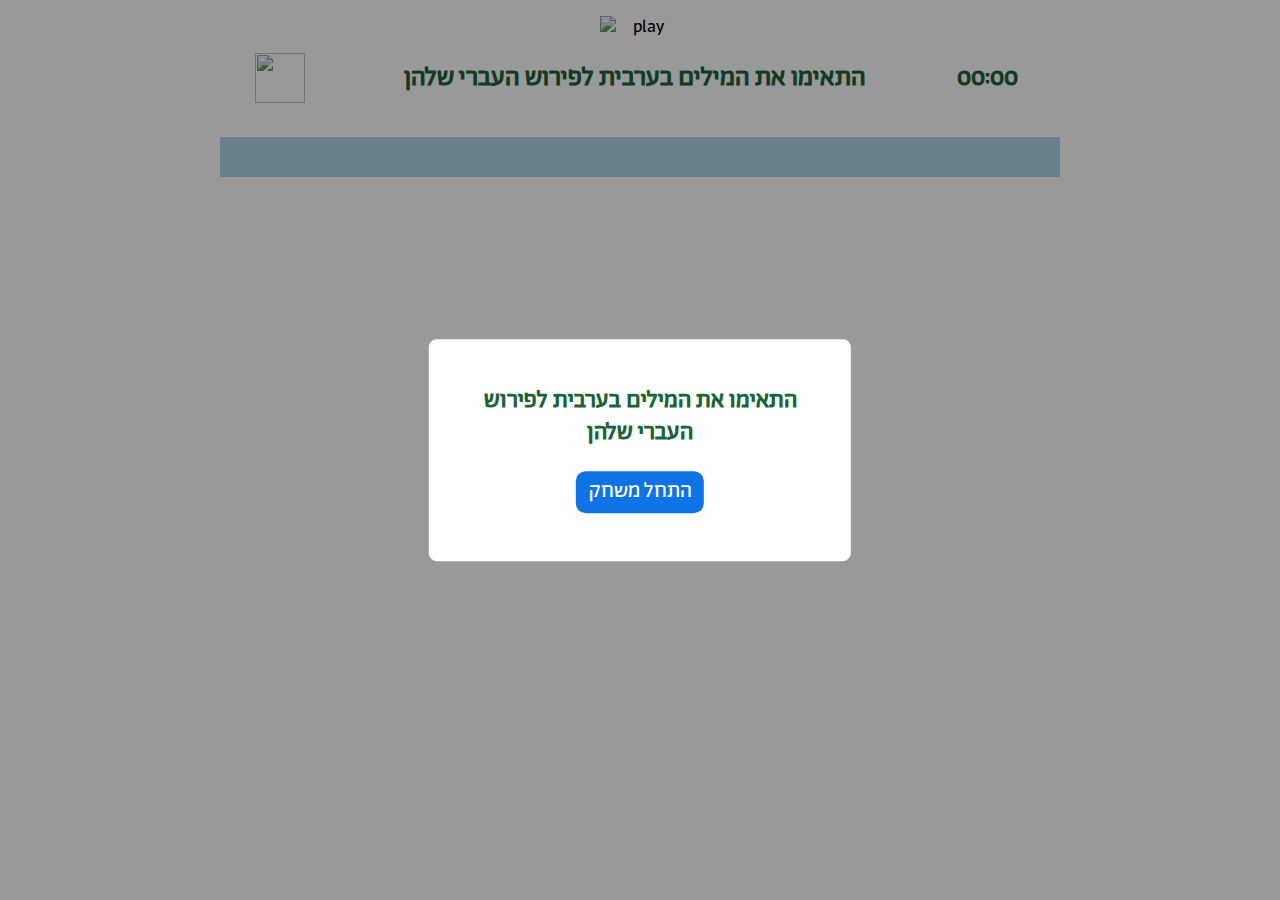
==== index.html @ 2a15606a "started to add option of matching audio to hebrew words" ====
<!DOCTYPE html>
<html lang="en">

<head>
  <meta charset="UTF-8" />
  <meta name="viewport" content="width=device-width, initial-scale=1.0" />
  <title>Madrasa Matching Game</title>
  <meta property="og:title" content="Madrasa Matching Game" />
  <meta property="og:image" content="https://madrasa-site-images.s3.eu-west-3.amazonaws.com/images/logo.png" />
  <link rel="stylesheet" href="style.css" />
  <script src="https://cdnjs.cloudflare.com/ajax/libs/jquery/3.6.0/jquery.min.js">
  </script>
</head>

<style>
  li {
    font-size: 28px;
  }
</style>

<body>
  <ul class="words_list"></ul>

  <!-- <div class="madrasa-course-content">
      <div class="image-container">
        <img
          src="https://madrasa-images.s3.eu-west-2.amazonaws.com/new-designs/play.png"
          width="120"
          alt="play"
        />
      </div>
    </div> -->
  <div class="game">
  </div>
  </div>

  <div class="above_board">
    
    <span  class="image-container">
        <!-- <div class="image-container"> -->
          <img src="https://madrasa-images.s3.eu-west-2.amazonaws.com/new-designs/play.png" width="120" alt="play" />
        <!-- </div> -->
    </span>

    <span  class="restart-btn-container">
      <img class="restart-btn" src="images/images.png" width="50" height="50" />
    </span>
    <span class="explanation-container">
      <h2 class="instructions">
        התאימו את המילים בערבית לפירוש העברי שלהן
      </h2>
    </span>

    <span class="timer-container">
      <h2>
        <label id="timer">00</label>:<label id="seconds">00</label>
      </h2>
    </span>
  </div>

  <div class="board">

    <div class="madrasa-course-content end">
      <div id="end_prints">
        <h3>
          כֻּל אִלְאִחְתִרַאם! כל הכבוד! הצלחתם להתאים את כל המילים. המשיכו כך!
        </h3>
        <div> הזמן שלך:
          <label id="finish_timer">00</label>:<label id="finish_seconds">00</label>
        </div>
        <div>
          <button class="another_game-btn">עוד משחק?</button>
        </div>
        <div id="words_display">
          <button id="words_display-btn">הצג מילים</button>
          <div id="words_learned"></div>
        </div>
        <div id="words_hide"></div>
        <button id="words_hide-btn">הסתר מילים</button>
      </div>
    </div>
  </div>







  <div id="popup_container">
    <div class="popup">
      <h2 class="instructions">התאימו את המילים בערבית לפירוש העברי שלהן </h2>
      <button id="start_game-btn">התחל משחק</button>
    </div>
  </div>





  <div id="cards-container">

  </div>
  </div>
  <script src="https://code.jquery.com/jquery-3.6.0.min.js"></script>
  <script src="app.js"></script>
</body>

</html>
---- style.css ----
@font-face {
    font-family: "Abraham";
    src: url("font/AbrahamTRIAL-Regular.otf");
}


.well-done h3 {
    font-family: "Abraham";
}

.madrasa-course-content {
    direction: rtl;
    margin: auto;
    font-size: 20px;
    width: 100%;
    justify-content: space-around;

}

.madrasa-course-content h3 {
    font-size: 28px;
    color: #244080;
    margin: 0;
}


.image-container img {
    width: 13%;
    min-width: 80px;
}

body {
    font-family: "Abraham";
    
}


#cards-container {
    display: flex;
    flex-wrap: wrap;
    background: lightblue;
    width: 97%;
    max-width: 800px;
    margin: 0 auto;
    justify-content: space-around;
    padding: 20px;

}

.board {
    background: lightblue;
    width: 100%;
    max-width: 800px;
    margin: auto;
}

/* TODO - fix cards size */
.card {
    width: 21%;
    background: white;
    min-height: 70px;
    margin: 10px 0;
    text-align: center;
    cursor: pointer;
    direction: rtl;
    border-radius: 4px;
}

h2,
h3,
p,
label {
    text-align: center;
}

#end_prints {
    text-align: center;
    width: 100%;
    min-height: 100%;
    padding: 8px;
}

.end {
    display: none;
}



.above_board {
    display: flex;
    justify-content: space-around;
    flex-wrap: wrap;
    flex-direction: row;
    /* justify-content: space-between; */
    width: 100%;
    margin: 0 auto;
    max-width: 840px;
    padding-bottom: 1.5%;
    font-size: 110%;

}

.image-container {
    width:100%;
    text-align: center;
    order: 0;
}

.restart-btn-container{
    order: 1;
}
.restart-btn {
    border: none;
    color: white;
    background-color: white;
    cursor: pointer;
    padding-right: 1em;
    margin: 20% 2%
}

.explanation-container {
    text-align: center;
    color: rgb(27, 100, 55);
    padding: 0% 2%;
    order: 2;
}

.timer-container {
    color: rgb(27, 100, 55);
    padding: 0% 1%;
    order: 3;
}
































.another_game-btn {
    /* width: 8em; */
    background: rgb(27, 100, 55);
    border: none;
    color: white;
    padding: 15px 32px;
    text-align: center;
    text-decoration: none;
    display: inline-block;
    font-size: 20px;
    margin: 4px 2px;
    cursor: pointer;
}

#words_display-btn {
    width: 8em;
    background: rgb(27, 100, 55);
    border: none;
    color: white;
    padding: 15px 32px;
    text-align: center;
    text-decoration: none;
    display: inline-block;
    font-size: 20px;
    margin: 4px 2px;
    cursor: pointer;
}

#words_hide-btn {
    width: 8em;
    background: rgb(27, 100, 55);
    border: none;
    color: white;
    padding: 15px 32px;
    text-align: center;
    text-decoration: none;
    display: inline-block;
    font-size: 20px;
    cursor: pointer;
    margin-left: auto;
    margin-right: auto;
    display: none;
}


.words_list {
    color: rgb(155, 38, 126);
    text-align: center;
    text-emphasis-color: rgb(155, 38, 126);
}


@keyframes shake {
    0% {
        transform: translate(1px, 1px) rotate(0deg);
    }

    10% {
        transform: translate(-1px, -2px) rotate(-1deg);
    }

    20% {
        transform: translate(-3px, 0px) rotate(1deg);
    }

    30% {
        transform: translate(3px, 2px) rotate(0deg);
    }

    40% {
        transform: translate(1px, -1px) rotate(1deg);
    }

    50% {
        transform: translate(-1px, 2px) rotate(-1deg);
    }

    60% {
        transform: translate(-3px, 1px) rotate(0deg);
    }

    70% {
        transform: translate(3px, 1px) rotate(-1deg);
    }

    80% {
        transform: translate(-1px, -1px) rotate(1deg);
    }

    90% {
        transform: translate(1px, 2px) rotate(0deg);
    }

    100% {
        transform: translate(1px, -2px) rotate(-1deg);
    }
}






/* ---------------------------------------------------------- */

#popup_container {

    display: block;
    position: fixed;
    z-index: 1;
    left: 0;
    top: 0;
    width: 100%;
    height: 100%;
    overflow: auto;
    background-color: rgba(0, 0, 0, 0.4);
    /* Black w/ opacity */
}

.popup {
    background-color: #ffffff;
    width: 25%;
    height: auto;
    padding: 2% 4%;
    position: absolute;
    left: 50%;
    top: 50%;
    transform: translate(-50%, -50%);
    border-radius: 8\px;
    display: block;
    text-align: center;
}

.popup button {
    font-family: "Abraham";
    display: block;
    width: 40%;
    min-width: 35px;
    position: relative;
    margin: 7% auto;
    text-align: center;
    background-color: #0f72e5;
    border-radius: 10px;
    color: #ffffff;
    text-decoration: none;
    padding: 2% 1.5%;
    font-size: 135%;
    border: none;
    cursor: pointer;
}

.popup h2 {
    font-family: "Abraham";
    color: rgb(27, 100, 55);
}



/* ------------------------------------------------------------- */


@media screen and (max-width:600px) {

    .popup {
        display: flex;
        flex-direction: column;
        width: 60%;
        height: auto;
        padding: 2% 4%;

    }

    .popup h2 {
        font-family: "Abraham";
        font-size: 140%;
        color: rgb(27, 100, 55);
    }

    .popup button {
        width: 50%;
        max-width: 150px;
        min-width: 60px;
        position: relative;
        margin: 7% auto;
        padding: 3% 1%;
        font-size: 125%;

    }


    /* above board */

    .above_board {
        width: 90%;
        padding-bottom: 1%;
        font-size: 100%;
        flex-wrap: wrap;
        flex-direction: row;
        justify-content:space-between;
        margin:0 auto;
        margin-bottom: 1%;

    }

    .restart-btn {
        border: none;
        color: white;
        background-color: white;
        cursor: pointer;
      
    }

    .restart-btn-container{
         order: 2;
    }

    .explanation-container {
        width: 100%;
        margin-bottom: 3%;
        order: -1;
    }
    .explanation-container h2 {
        margin:1px;
    }

    .timer-container {
        order: 4;
    }
    .image-container {
        width:30%;
        order: 3;
    }
    .image-container img {
        width: 7.5%;
        min-width: 75px;
    }





    /* cards */

    .card {
        width: 30%;
        margin: 8px 0;
        border-radius: 3px;
        
    }


    #cards-container {
    
        width: 95%;
        max-width: 800px;
        margin: 0 auto;
        /* justify-content: space-around; */
        padding: 5px;
    
    }

    .madrasa-course-content h3 {
        text-align: center;
    }

}


@media screen and  (min-width:601px) and (max-width:640px) {
    .above_board {

        font-size:100%;
    }

}
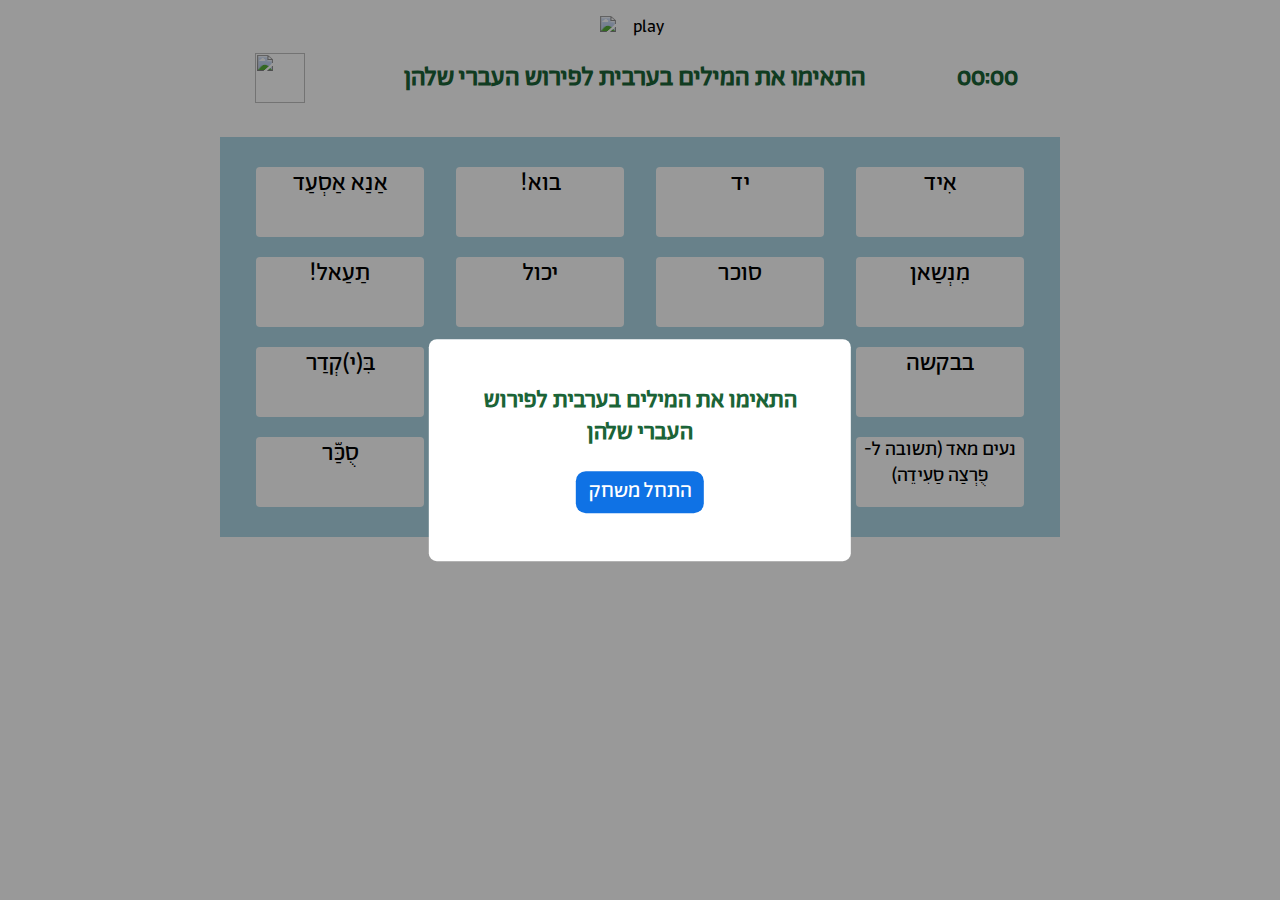
==== commit ad350d5b: "update instructor page" ====
--- a/index.html
+++ b/index.html
@@ -31,8 +31,7 @@
       </div>
     </div> -->
   <div class="game">
-  </div>
-  </div>
+
 
   <div class="above_board">
     
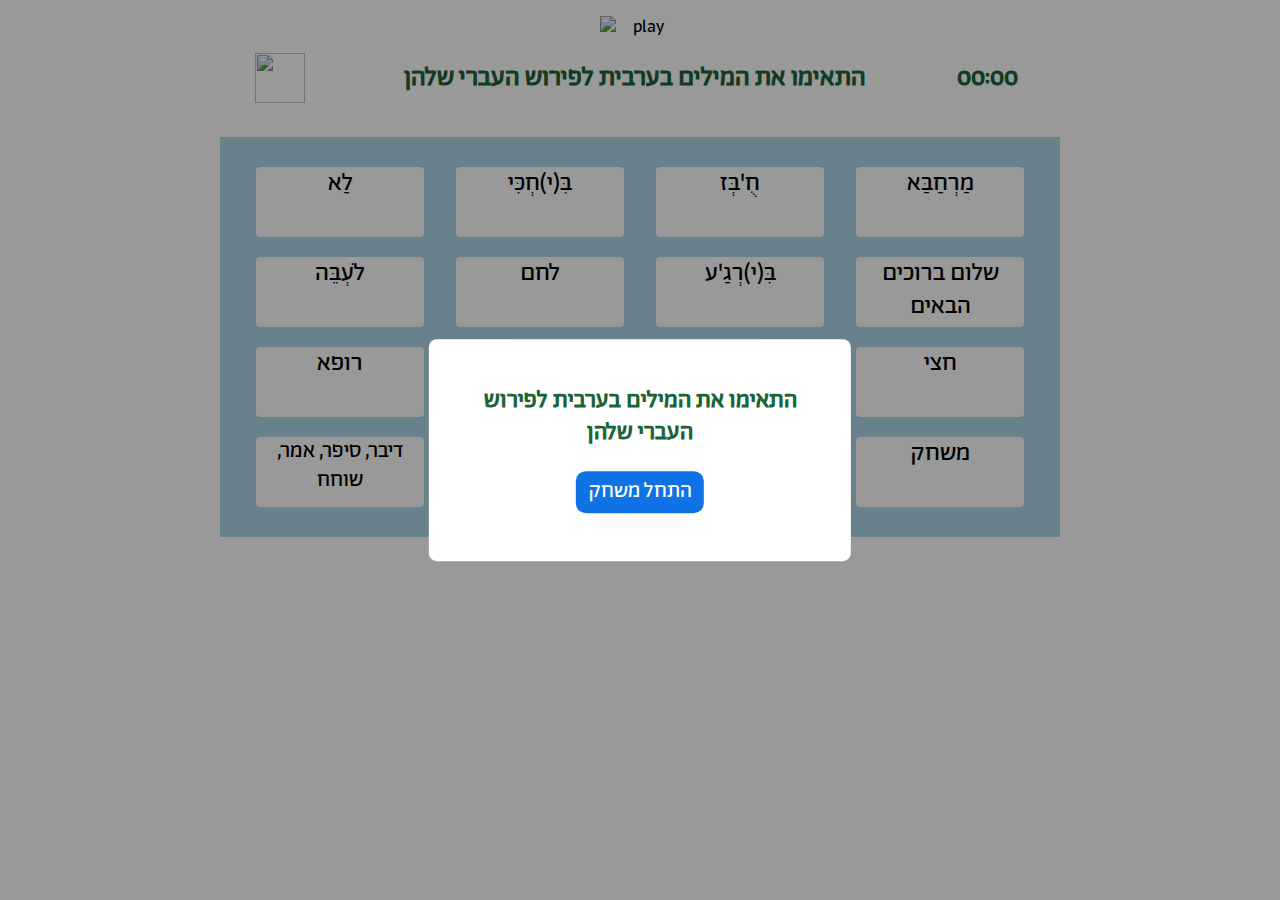
==== commit bbfb0ff0: "add meta tags" ====
--- a/index.html
+++ b/index.html
@@ -1,13 +1,17 @@
 <!DOCTYPE html>
-<html lang="en">
+<html lang="he">
 
 <head>
   <meta charset="UTF-8" />
   <meta name="viewport" content="width=device-width, initial-scale=1.0" />
-  <title>Madrasa Matching Game</title>
-  <meta property="og:title" content="Madrasa Matching Game" />
-  <meta property="og:image" content="https://madrasa-site-images.s3.eu-west-3.amazonaws.com/images/logo.png" />
+  <title>מדרסה - משחק התאמת עמודות</title>
+  <meta property="og:title" content="מדרסה - משחק התאמת עמודות" />
+  <meta property="og:image" content="https://madrasa-images.s3.eu-west-2.amazonaws.com/new-designs/play.png" />
+  <meta name="keywords" content="ערבית מדוברת, משחק, מדרסה"/>
+  <meta property="og:locale" content="he_IL">
+  <meta name="description" content="משחק התאמת עמודות לפי אוצר המילים בקורסים המקוונים של מדרסה">
   <link rel="stylesheet" href="style.css" />
+  <link rel="icon" type="image/x-icon" href="https://madrasa-site-images.s3.eu-west-3.amazonaws.com/images/logo.png">
   <script src="https://cdnjs.cloudflare.com/ajax/libs/jquery/3.6.0/jquery.min.js">
   </script>
 </head>
@@ -62,8 +66,12 @@
     <div class="madrasa-course-content end">
       <div id="end_prints">
         <h3>
-          כֻּל אִלְאִחְתִרַאם! כל הכבוד! הצלחתם להתאים את כל המילים. המשיכו כך!
+          כֻּל אִלְאִחְתִרַאם 
+          <span class="username"></span> <br>
+          הצלחת להתאים את כל המילים!
         </h3>
+        <div><img src="images/trophy.png" width=
+          "120"></div>
         <div> הזמן שלך:
           <label id="finish_timer">00</label>:<label id="finish_seconds">00</label>
         </div>
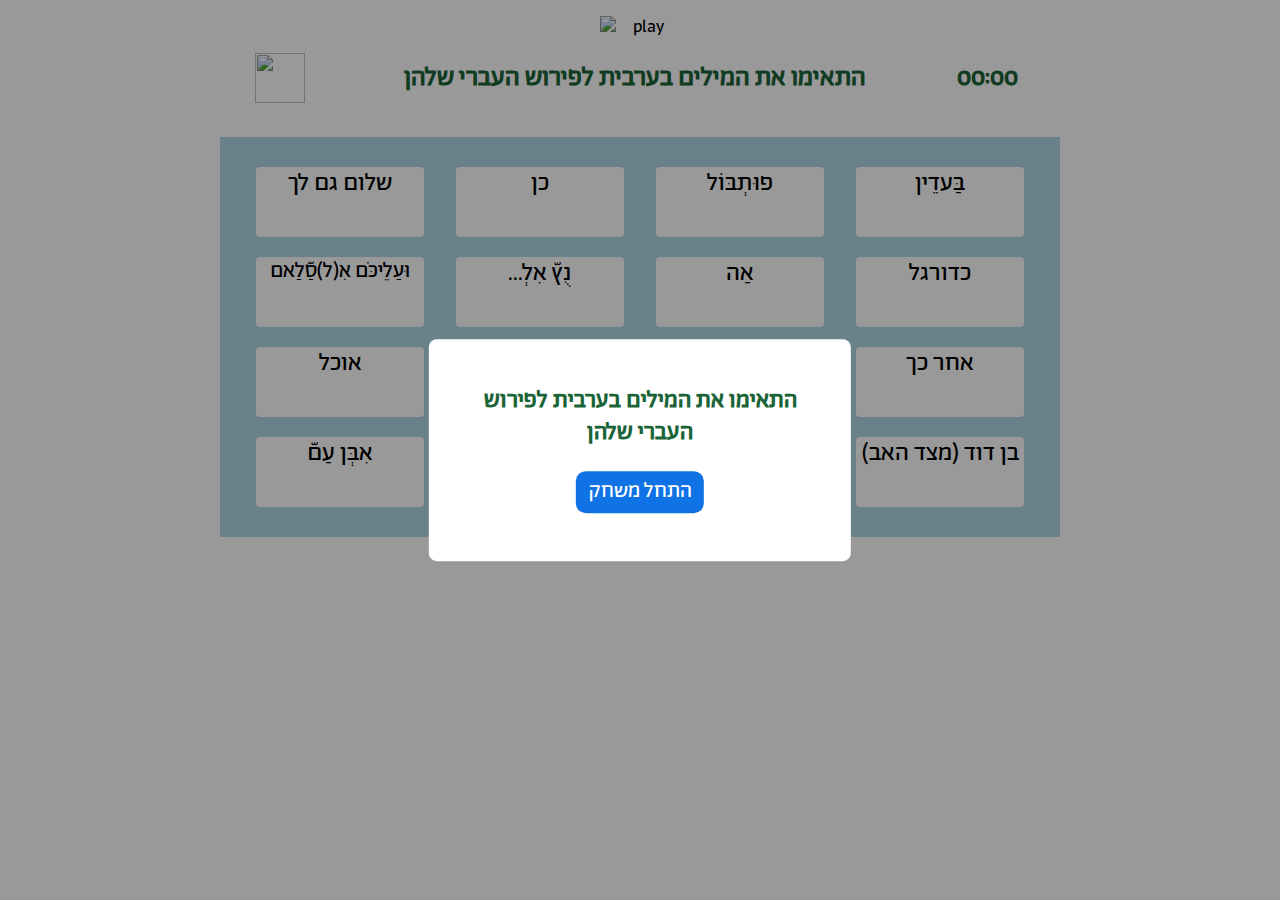
==== commit 3d07279f: "change images and meta text" ====
--- a/index.html
+++ b/index.html
@@ -5,11 +5,11 @@
   <meta charset="UTF-8" />
   <meta name="viewport" content="width=device-width, initial-scale=1.0" />
   <title>מדרסה - משחק התאמת עמודות</title>
-  <meta property="og:title" content="מדרסה - משחק התאמת עמודות" />
-  <meta property="og:image" content="https://madrasa-images.s3.eu-west-2.amazonaws.com/new-designs/play.png" />
+  <meta property="og:title" content="מדרסה - משחק התאמת כרטיסיות" />
+  <meta property="og:image" content="/images/main_image.png" />
   <meta name="keywords" content="ערבית מדוברת, משחק, מדרסה"/>
   <meta property="og:locale" content="he_IL">
-  <meta name="description" content="משחק התאמת עמודות לפי אוצר המילים בקורסים המקוונים של מדרסה">
+  <meta name="description" content="משחק התאמת כרטיסיות לפי אוצר המילים בקורסים המקוונים של מדרסה">
   <link rel="stylesheet" href="style.css" />
   <link rel="icon" type="image/x-icon" href="https://madrasa-site-images.s3.eu-west-3.amazonaws.com/images/logo.png">
   <script src="https://cdnjs.cloudflare.com/ajax/libs/jquery/3.6.0/jquery.min.js">
@@ -70,7 +70,7 @@
           <span class="username"></span> <br>
           הצלחת להתאים את כל המילים!
         </h3>
-        <div><img src="images/trophy.png" width=
+        <div><img src="images/trophy.svg" width=
           "120"></div>
         <div> הזמן שלך:
           <label id="finish_timer">00</label>:<label id="finish_seconds">00</label>
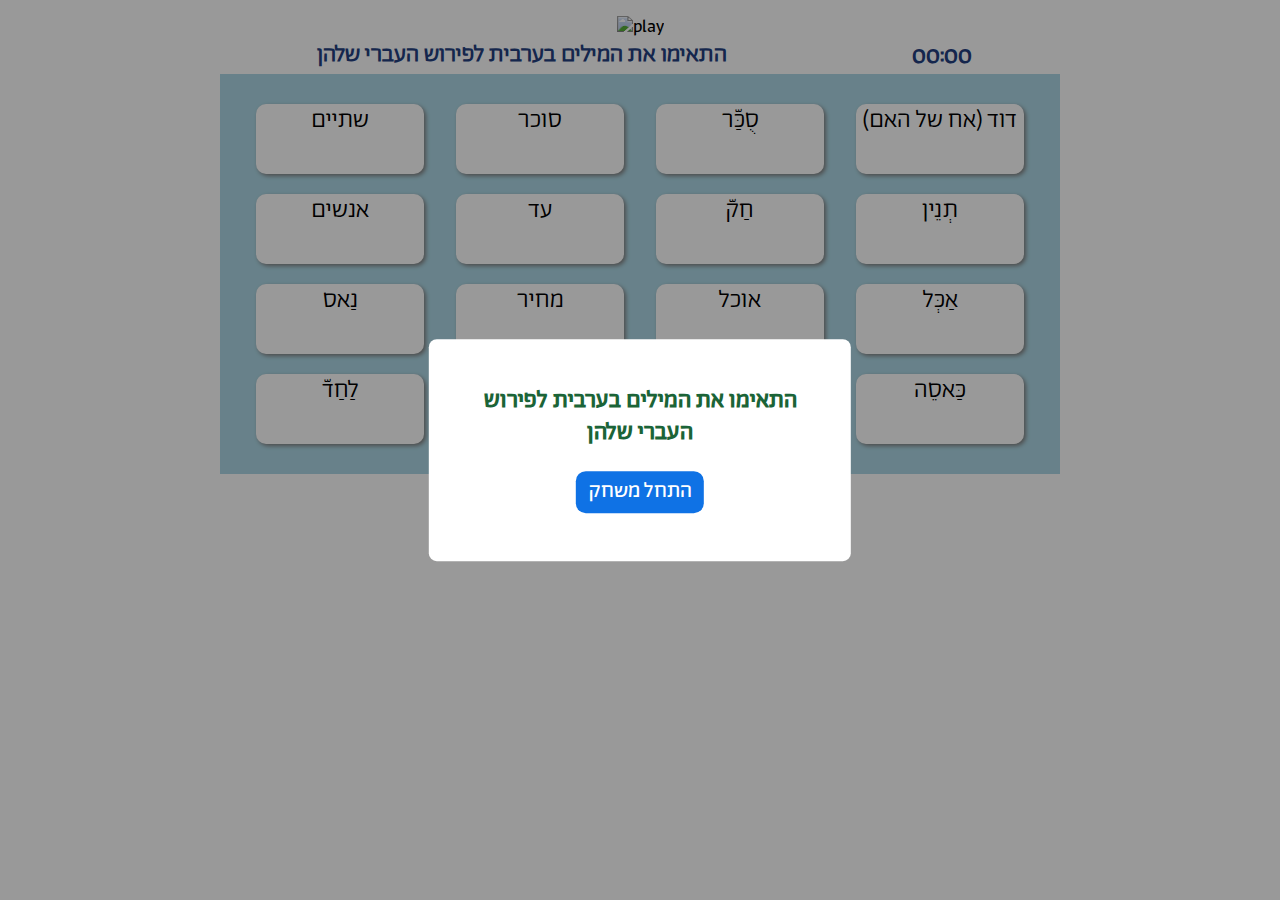
==== commit fb4c0bb1: "fix height and add audio in end of game" ====
--- a/index.html
+++ b/index.html
@@ -7,11 +7,15 @@
   <title>מדרסה - משחק התאמת עמודות</title>
   <meta property="og:title" content="מדרסה - משחק התאמת כרטיסיות" />
   <meta property="og:image" content="/images/main_image.png" />
-  <meta name="keywords" content="ערבית מדוברת, משחק, מדרסה"/>
+  <meta name="keywords" content="ערבית מדוברת, משחק, מדרסה" />
   <meta property="og:locale" content="he_IL">
   <meta name="description" content="משחק התאמת כרטיסיות לפי אוצר המילים בקורסים המקוונים של מדרסה">
   <link rel="stylesheet" href="style.css" />
   <link rel="icon" type="image/x-icon" href="https://madrasa-site-images.s3.eu-west-3.amazonaws.com/images/logo.png">
+
+  <link rel="stylesheet" href="https://cdnjs.cloudflare.com/ajax/libs/font-awesome/6.1.1/css/all.min.css"
+    integrity="sha512-KfkfwYDsLkIlwQp6LFnl8zNdLGxu9YAA1QvwINks4PhcElQSvqcyVLLD9aMhXd13uQjoXtEKNosOWaZqXgel0g=="
+    crossorigin="anonymous" referrerpolicy="no-referrer" />
   <script src="https://cdnjs.cloudflare.com/ajax/libs/jquery/3.6.0/jquery.min.js">
   </script>
 </head>
@@ -37,56 +41,54 @@
   <div class="game">
 
 
-  <div class="above_board">
-    
-    <span  class="image-container">
+    <div class="above_board">
+
+      <span class="image-container">
         <!-- <div class="image-container"> -->
-          <img src="https://madrasa-images.s3.eu-west-2.amazonaws.com/new-designs/play.png" width="120" alt="play" />
+        <img src="https://madrasa-images.s3.eu-west-2.amazonaws.com/new-designs/play.png" width="120" alt="play" />
         <!-- </div> -->
-    </span>
+      </span>
 
-    <span  class="restart-btn-container">
-      <img class="restart-btn" src="images/images.png" width="50" height="50" />
-    </span>
-    <span class="explanation-container">
-      <h2 class="instructions">
-        התאימו את המילים בערבית לפירוש העברי שלהן
-      </h2>
-    </span>
+      <span class="restart-btn-container">
+        <i class="fa-solid fa-arrow-rotate-right"></i>     </span>
+      <span class="explanation-container">
+        <h2 class="instructions">
+          התאימו את המילים בערבית לפירוש העברי שלהן
+        </h2>
+      </span>
 
-    <span class="timer-container">
-      <h2>
-        <label id="timer">00</label>:<label id="seconds">00</label>
-      </h2>
-    </span>
-  </div>
+      <span class="timer-container">
+        <h2>
+          <label id="timer">00</label>:<label id="seconds">00</label>
+        </h2>
+      </span>
+    </div>
 
-  <div class="board">
+    <div class="board">
 
-    <div class="madrasa-course-content end">
-      <div id="end_prints">
-        <h3>
-          כֻּל אִלְאִחְתִרַאם 
-          <span class="username"></span> <br>
-          הצלחת להתאים את כל המילים!
-        </h3>
-        <div><img src="images/trophy.svg" width=
-          "120"></div>
-        <div> הזמן שלך:
-          <label id="finish_timer">00</label>:<label id="finish_seconds">00</label>
+      <div class="madrasa-course-content end">
+        <div id="end_prints">
+          <h3>
+            כֻּל אִלְאִחְתִרַאם
+            <span class="username"></span> <br>
+            הצלחת להתאים את כל המילים!
+          </h3>
+          <div><img src="images/trophy.svg" width="120"></div>
+          <div> הזמן שלך:
+            <label id="finish_timer">00</label>:<label id="finish_seconds">00</label>
+          </div>
+          <div>
+            <button class="another_game-btn">עוד משחק?</button>
+          </div>
+          <div id="words_display">
+            <button id="words_display-btn">הצג מילים</button>
+            <div id="words_learned"></div>
+          </div>
+          <div id="words_hide"></div>
+          <button id="words_hide-btn">הסתר מילים</button>
         </div>
-        <div>
-          <button class="another_game-btn">עוד משחק?</button>
-        </div>
-        <div id="words_display">
-          <button id="words_display-btn">הצג מילים</button>
-          <div id="words_learned"></div>
-        </div>
-        <div id="words_hide"></div>
-        <button id="words_hide-btn">הסתר מילים</button>
       </div>
     </div>
-  </div>
 
 
 
@@ -94,20 +96,20 @@
 
 
 
-  <div id="popup_container">
-    <div class="popup">
-      <h2 class="instructions">התאימו את המילים בערבית לפירוש העברי שלהן </h2>
-      <button id="start_game-btn">התחל משחק</button>
+    <div id="popup_container">
+      <div class="popup">
+        <h2 class="instructions">התאימו את המילים בערבית לפירוש העברי שלהן </h2>
+        <button id="start_game-btn">התחל משחק</button>
+      </div>
     </div>
-  </div>
 
 
 
 
 
-  <div id="cards-container">
+    <div id="cards-container">
 
-  </div>
+    </div>
   </div>
   <script src="https://code.jquery.com/jquery-3.6.0.min.js"></script>
   <script src="app.js"></script>
--- a/style.css
+++ b/style.css
@@ -1,6 +1,11 @@
 @font-face {
     font-family: "Abraham";
     src: url("font/AbrahamTRIAL-Regular.otf");
+}
+
+@font-face {
+    font-family: "Abraham-light";
+    src: url("font/AbrahamTRIAL-Light.otf");
 }
 
 
@@ -16,7 +21,9 @@
     justify-content: space-around;
 
 }
-
+.above_board   h2{
+    margin:0;
+}
 .madrasa-course-content h3 {
     font-size: 28px;
     color: #244080;
@@ -25,13 +32,23 @@
 
 
 .image-container img {
-    width: 13%;
-    min-width: 80px;
+    /* width: 13%;
+    min-width: 80px; */
+    width:100px;
+}
+
+.instructions{
+    font-size:24px;
+}
+
+.above_board i{
+    font-size:36px;
+    color:#244080;
 }
 
 body {
     font-family: "Abraham";
-    
+
 }
 
 
@@ -56,6 +73,7 @@
 
 /* TODO - fix cards size */
 .card {
+    word-wrap: break-word;
     width: 21%;
     background: white;
     min-height: 70px;
@@ -64,6 +82,11 @@
     cursor: pointer;
     direction: rtl;
     border-radius: 4px;
+    font-family: "Abraham-Light";
+    box-shadow: 2px 2px 4px grey;
+    border-radius: 10px;
+    user-select: none;
+
 }
 
 h2,
@@ -95,20 +118,23 @@
     width: 100%;
     margin: 0 auto;
     max-width: 840px;
-    padding-bottom: 1.5%;
+    /* padding-bottom: 1.5%; */
     font-size: 110%;
 
 }
 
 .image-container {
-    width:100%;
+    width: 100%;
     text-align: center;
     order: 0;
 }
 
-.restart-btn-container{
+.restart-btn-container {
     order: 1;
-}
+    display:flex;
+    align-items: center;
+}
+
 .restart-btn {
     border: none;
     color: white;
@@ -120,15 +146,19 @@
 
 .explanation-container {
     text-align: center;
-    color: rgb(27, 100, 55);
+    color: #244080;
     padding: 0% 2%;
     order: 2;
+    font-family: "Abraham-Light";
 }
 
 .timer-container {
-    color: rgb(27, 100, 55);
+    color: #244080;
     padding: 0% 1%;
     order: 3;
+    font-family: "Abraham-Light";
+    display: flex;
+    align-items: center;
 }
 
 
@@ -356,13 +386,13 @@
 
     .above_board {
         width: 90%;
-        padding-bottom: 1%;
+        /* padding-bottom: 1%; */
         font-size: 100%;
         flex-wrap: wrap;
         flex-direction: row;
-        justify-content:space-between;
-        margin:0 auto;
-        margin-bottom: 1%;
+        justify-content: space-between;
+        margin: 0 auto;
+        /* margin-bottom: 1%; */
 
     }
 
@@ -371,11 +401,11 @@
         color: white;
         background-color: white;
         cursor: pointer;
-      
-    }
-
-    .restart-btn-container{
-         order: 2;
+
+    }
+
+    .restart-btn-container {
+        order: 2;
     }
 
     .explanation-container {
@@ -383,17 +413,20 @@
         margin-bottom: 3%;
         order: -1;
     }
+
     .explanation-container h2 {
-        margin:1px;
+        margin: 1px;
     }
 
     .timer-container {
         order: 4;
     }
+
     .image-container {
-        width:30%;
+        width: 30%;
         order: 3;
     }
+
     .image-container img {
         width: 7.5%;
         min-width: 75px;
@@ -409,18 +442,19 @@
         width: 30%;
         margin: 8px 0;
         border-radius: 3px;
-        
+        font-size: max(6.5vw, 16px) !important;
+        /* font-size:calc(17px + 2vw) !important; */
     }
 
 
     #cards-container {
-    
+
         width: 95%;
         max-width: 800px;
         margin: 0 auto;
         /* justify-content: space-around; */
         padding: 5px;
-    
+
     }
 
     .madrasa-course-content h3 {
@@ -430,12 +464,27 @@
 }
 
 
-@media screen and  (min-width:601px) and (max-width:640px) {
+@media screen and (min-width:601px) and (max-width:640px) {
     .above_board {
 
-        font-size:100%;
-    }
-
-}
-
-
+        font-size: 100%;
+    }
+
+}
+
+
+
+/* to fix font-size in small screens */
+@media screen and (min-width:370px) and (max-width:500px) {
+    .card {
+        font-size: max(5vw, 16px) !important;
+    }
+
+}
+
+@media screen and (min-width:500px) and (max-width:600px) {
+    .card {
+        font-size: max(4.5vw, 16px) !important;
+    }
+
+}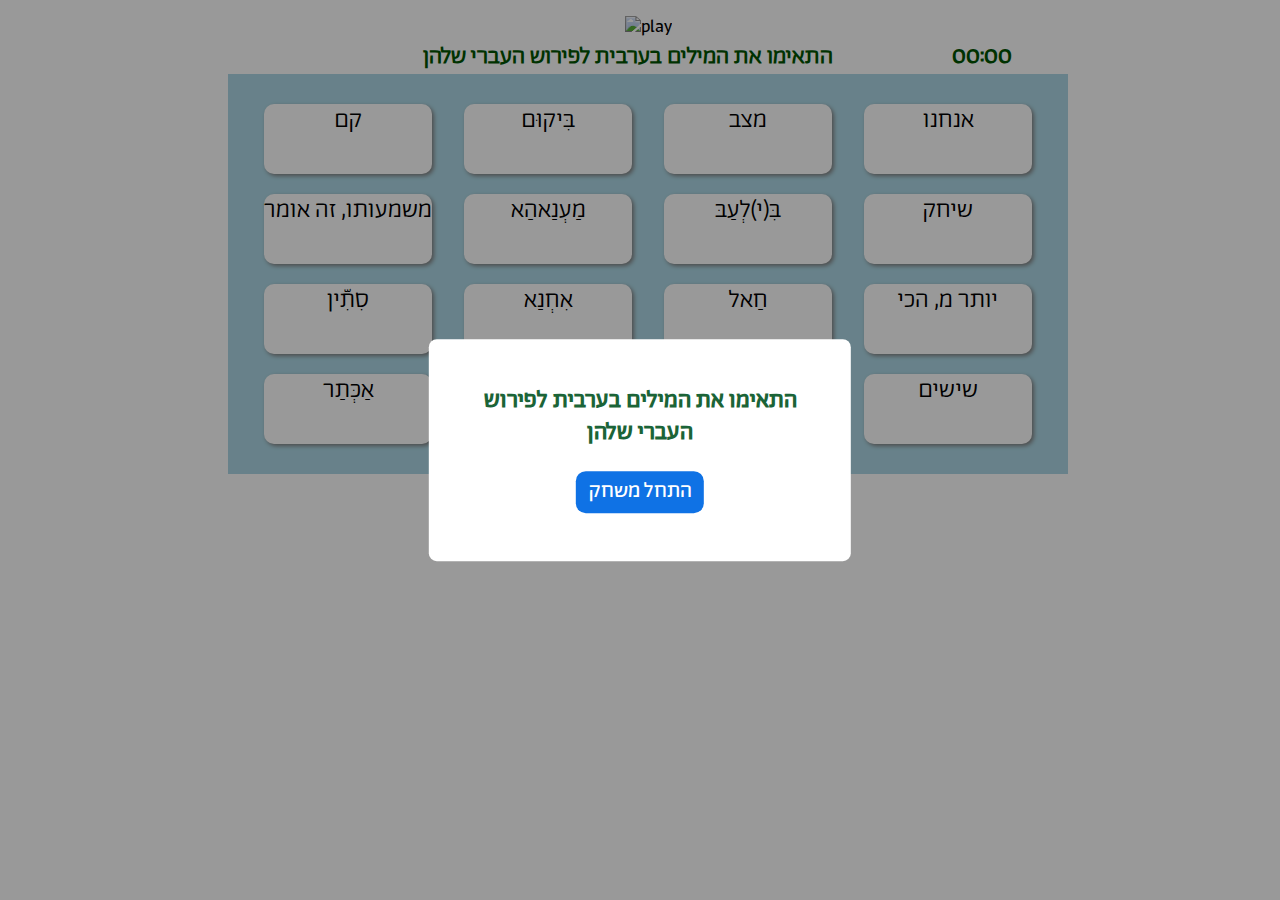
==== commit 69f5cb95: "add confetti and change color" ====
--- a/index.html
+++ b/index.html
@@ -50,7 +50,8 @@
       </span>
 
       <span class="restart-btn-container">
-        <i class="fa-solid fa-arrow-rotate-right"></i>     </span>
+        <i class="fa-solid fa-arrow-rotate-right restart-btn"></i>   
+      </span>
       <span class="explanation-container">
         <h2 class="instructions">
           התאימו את המילים בערבית לפירוש העברי שלהן
@@ -111,6 +112,10 @@
 
     </div>
   </div>
+
+  <div id="confetti-wrapper">
+  </div>
+
   <script src="https://code.jquery.com/jquery-3.6.0.min.js"></script>
   <script src="app.js"></script>
 </body>
--- a/style.css
+++ b/style.css
@@ -41,10 +41,7 @@
     font-size:24px;
 }
 
-.above_board i{
-    font-size:36px;
-    color:#244080;
-}
+
 
 body {
     font-family: "Abraham";
@@ -141,25 +138,30 @@
     background-color: white;
     cursor: pointer;
     padding-right: 1em;
-    margin: 20% 2%
+    margin: 20% 2%;
+    font-size:36px;
+    color: rgb(1, 84, 1);
 }
 
 .explanation-container {
     text-align: center;
-    color: #244080;
+    color: rgb(1, 84, 1);
     padding: 0% 2%;
     order: 2;
     font-family: "Abraham-Light";
+    display: flex;
+    align-items: center;
 }
 
 .timer-container {
-    color: #244080;
+    color: rgb(1, 84, 1);
     padding: 0% 1%;
     order: 3;
     font-family: "Abraham-Light";
     display: flex;
     align-items: center;
 }
+
 
 
 
@@ -487,4 +489,61 @@
         font-size: max(4.5vw, 16px) !important;
     }
 
-}+}
+
+
+
+
+
+
+html {
+    --border-color: #D7DBE3;
+    font-family: -apple-system, BlinkMacSystemFont, 'Roboto', 'Open Sans', 'Helvetica Neue', sans-serif;
+    --green: #0CD977;
+    --red: #FF1C1C;
+    --pink: #FF93DE;
+    --purple: #5767ED;
+    --yellow: #FFC61C;
+    --rotation: 0deg;
+    }
+  
+  body {
+    overflow: hidden;
+    width: 100%;
+    height: 100%;
+  }
+  
+  @keyframes scaleCup {
+    0% {
+      transform: scale(0.6);
+    } 
+    
+    100% {
+      transform: scale(1);
+    }
+  }
+
+  @keyframes confettiRain {
+    0% {
+      opacity: 1;
+      margin-top: -100vh;
+      margin-left: -200px;
+    } 
+    
+    100% {
+      opacity: 1;
+      margin-top: 100vh;
+      margin-left: 200px;
+    }
+  }
+  
+  .confetti {
+    opacity: 0;
+    position: absolute;
+    width: 1rem;
+    height: 1.5rem;
+    transition: 500ms ease;
+    animation: confettiRain 5s infinite;
+  }
+  
+ 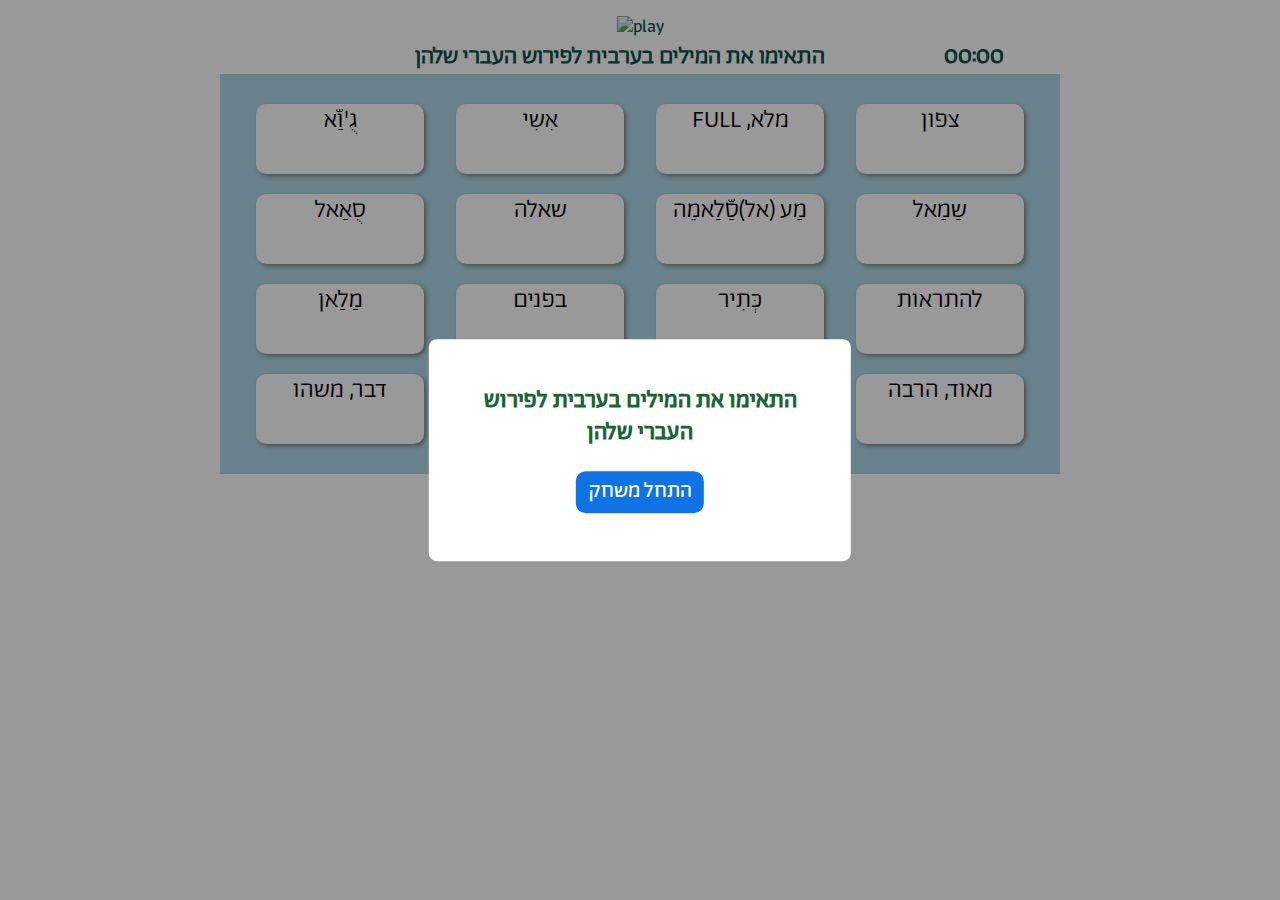
==== commit 64c038fc: "add sound effects to correct and wrong selections" ====
--- a/index.html
+++ b/index.html
@@ -50,7 +50,7 @@
       </span>
 
       <span class="restart-btn-container">
-        <i class="fa-solid fa-arrow-rotate-right restart-btn"></i>   
+        <i class="fa-solid fa-arrow-rotate-right restart-btn"></i>
       </span>
       <span class="explanation-container">
         <h2 class="instructions">
@@ -74,19 +74,19 @@
             <span class="username"></span> <br>
             הצלחת להתאים את כל המילים!
           </h3>
-          <div><img src="images/trophy.svg" width="120"></div>
+          <div><img src="media/trophy.svg" width="120"></div>
           <div> הזמן שלך:
             <label id="finish_timer">00</label>:<label id="finish_seconds">00</label>
           </div>
           <div>
             <button class="another_game-btn">עוד משחק?</button>
+            <button id="words_display-btn">הצג מילים</button>
+            <button id="words_hide-btn">הסתר מילים</button>
           </div>
           <div id="words_display">
-            <button id="words_display-btn">הצג מילים</button>
             <div id="words_learned"></div>
           </div>
           <div id="words_hide"></div>
-          <button id="words_hide-btn">הסתר מילים</button>
         </div>
       </div>
     </div>
--- a/style.css
+++ b/style.css
@@ -21,12 +21,14 @@
     justify-content: space-around;
 
 }
-.above_board   h2{
-    margin:0;
-}
+
+.above_board h2 {
+    margin: 0;
+}
+
 .madrasa-course-content h3 {
     font-size: 28px;
-    color: #244080;
+    color: rgb(30 85 88);
     margin: 0;
 }
 
@@ -34,11 +36,11 @@
 .image-container img {
     /* width: 13%;
     min-width: 80px; */
-    width:100px;
-}
-
-.instructions{
-    font-size:24px;
+    width: 100px;
+}
+
+.instructions {
+    font-size: 24px;
 }
 
 
@@ -117,6 +119,7 @@
     max-width: 840px;
     /* padding-bottom: 1.5%; */
     font-size: 110%;
+    color: rgb(10 80 76);
 
 }
 
@@ -128,24 +131,21 @@
 
 .restart-btn-container {
     order: 1;
-    display:flex;
+    display: flex;
     align-items: center;
 }
 
 .restart-btn {
     border: none;
-    color: white;
     background-color: white;
     cursor: pointer;
     padding-right: 1em;
     margin: 20% 2%;
-    font-size:36px;
-    color: rgb(1, 84, 1);
+    font-size: 36px;
 }
 
 .explanation-container {
     text-align: center;
-    color: rgb(1, 84, 1);
     padding: 0% 2%;
     order: 2;
     font-family: "Abraham-Light";
@@ -154,7 +154,6 @@
 }
 
 .timer-container {
-    color: rgb(1, 84, 1);
     padding: 0% 1%;
     order: 3;
     font-family: "Abraham-Light";
@@ -168,35 +167,9 @@
 
 
 
-
-
-
-
-
-
-
-
-
-
-
-
-
-
-
-
-
-
-
-
-
-
-
-
-
-
 .another_game-btn {
     /* width: 8em; */
-    background: rgb(27, 100, 55);
+    background: rgb(30 85 88);
     border: none;
     color: white;
     padding: 15px 32px;
@@ -210,7 +183,7 @@
 
 #words_display-btn {
     width: 8em;
-    background: rgb(27, 100, 55);
+    background: rgb(30 85 88);
     border: none;
     color: white;
     padding: 15px 32px;
@@ -224,7 +197,7 @@
 
 #words_hide-btn {
     width: 8em;
-    background: rgb(27, 100, 55);
+    background: rgb(30 85 88);
     border: none;
     color: white;
     padding: 15px 32px;
@@ -400,7 +373,6 @@
 
     .restart-btn {
         border: none;
-        color: white;
         background-color: white;
         cursor: pointer;
 
@@ -505,45 +477,37 @@
     --purple: #5767ED;
     --yellow: #FFC61C;
     --rotation: 0deg;
-    }
-  
-  body {
-    overflow: hidden;
-    width: 100%;
-    height: 100%;
-  }
-  
-  @keyframes scaleCup {
+}
+
+@keyframes scaleCup {
     0% {
-      transform: scale(0.6);
-    } 
-    
+        transform: scale(0.6);
+    }
+
     100% {
-      transform: scale(1);
-    }
-  }
-
-  @keyframes confettiRain {
+        transform: scale(1);
+    }
+}
+
+@keyframes confettiRain {
     0% {
-      opacity: 1;
-      margin-top: -100vh;
-      margin-left: -200px;
-    } 
-    
+        opacity: 1;
+        margin-top: -100vh;
+        margin-left: -200px;
+    }
+
     100% {
-      opacity: 1;
-      margin-top: 100vh;
-      margin-left: 200px;
-    }
-  }
-  
-  .confetti {
+        opacity: 1;
+        margin-top: 100vh;
+        margin-left: 200px;
+    }
+}
+
+.confetti {
     opacity: 0;
     position: absolute;
     width: 1rem;
     height: 1.5rem;
     transition: 500ms ease;
     animation: confettiRain 5s infinite;
-  }
-  
- +}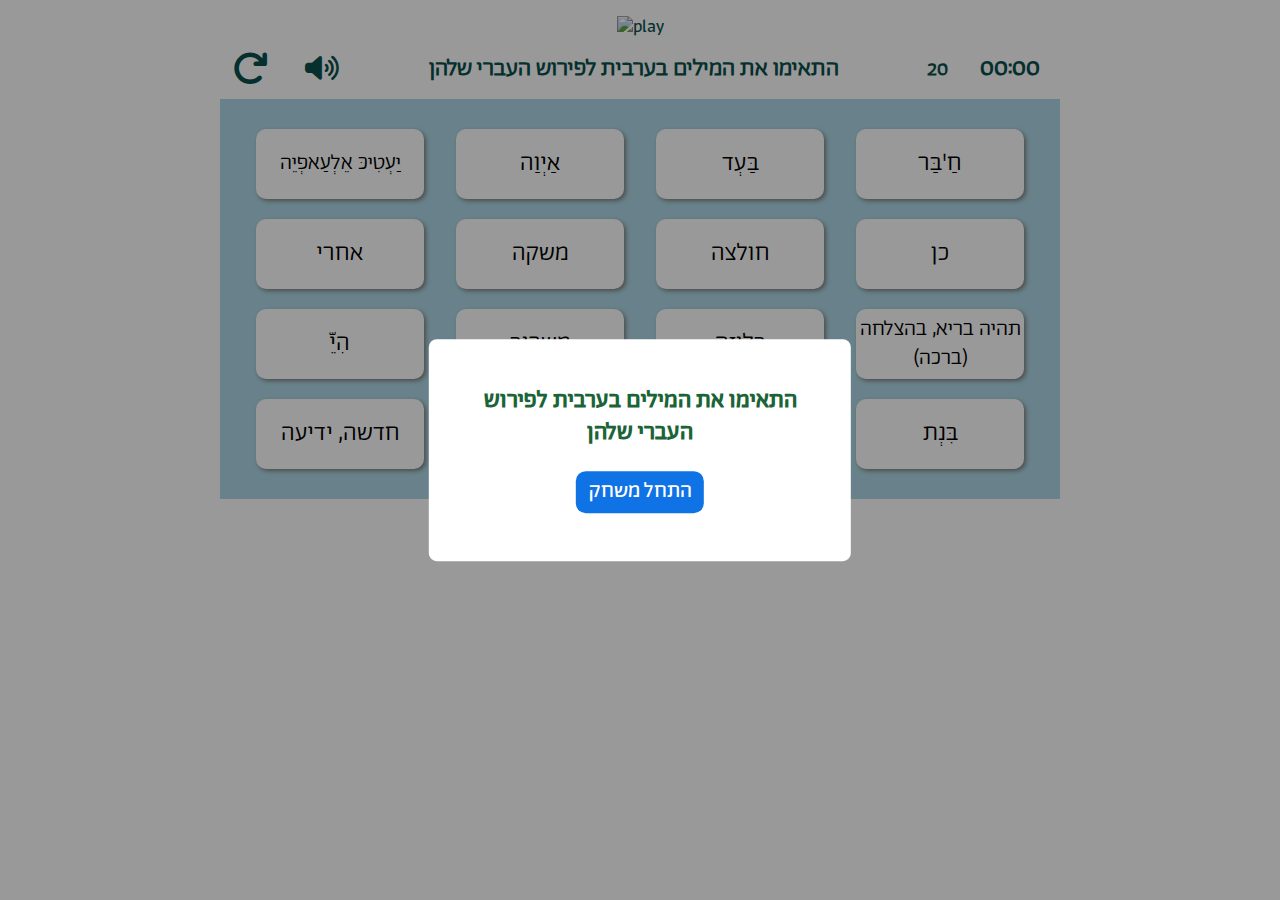
==== commit 05f3c659: "fix custom bug and add score" ====
--- a/index.html
+++ b/index.html
@@ -12,11 +12,7 @@
   <meta name="description" content="משחק התאמת כרטיסיות לפי אוצר המילים בקורסים המקוונים של מדרסה">
   <link rel="stylesheet" href="style.css" />
   <link rel="icon" type="image/x-icon" href="https://madrasa-site-images.s3.eu-west-3.amazonaws.com/images/logo.png">
-
-  <link rel="stylesheet" href="https://cdnjs.cloudflare.com/ajax/libs/font-awesome/6.1.1/css/all.min.css"
-    integrity="sha512-KfkfwYDsLkIlwQp6LFnl8zNdLGxu9YAA1QvwINks4PhcElQSvqcyVLLD9aMhXd13uQjoXtEKNosOWaZqXgel0g=="
-    crossorigin="anonymous" referrerpolicy="no-referrer" />
-  <script src="https://cdnjs.cloudflare.com/ajax/libs/jquery/3.6.0/jquery.min.js">
+  <link rel="stylesheet" href="https://cdnjs.cloudflare.com/ajax/libs/font-awesome/6.1.1/css/all.min.css"/>
   </script>
 </head>
 
@@ -52,6 +48,14 @@
       <span class="restart-btn-container">
         <i class="fa-solid fa-arrow-rotate-right restart-btn"></i>
       </span>
+      <span class="allow-sound-container">
+        <i class="fa-solid fa-volume-off" id="enable_sound"></i>
+        <i class="fa-solid fa-volume-high" id="disable_sound"></i> 
+      </span>
+      <span class="score-container">
+
+       <div id="score">20</div>
+      </span>
       <span class="explanation-container">
         <h2 class="instructions">
           התאימו את המילים בערבית לפירוש העברי שלהן
@@ -67,7 +71,7 @@
 
     <div class="board">
 
-      <div class="madrasa-course-content end">
+      <div class="madrasa-course-content end_success">
         <div id="end_prints">
           <h3>
             כֻּל אִלְאִחְתִרַאם
@@ -78,8 +82,11 @@
           <div> הזמן שלך:
             <label id="finish_timer">00</label>:<label id="finish_seconds">00</label>
           </div>
+          <div> הניקוד שלך:
+            <label id="finish_score">00</label>
+          </div>
           <div>
-            <button class="another_game-btn">עוד משחק?</button>
+            <button id="another_game-btn">עוד משחק?</button>
             <button id="words_display-btn">הצג מילים</button>
             <button id="words_hide-btn">הסתר מילים</button>
           </div>
@@ -89,13 +96,32 @@
           <div id="words_hide"></div>
         </div>
       </div>
-    </div>
+
+      <div class="madrasa-course-content end_failure">
+        <div id="end_prints-f">
+          <h3>
+            בסיטה, לא נורא...
+          </h3>
+          <h3>
+            יכולים לנסות שוב
+          </h3>
+          <div><img src="media/trophy.svg" width="120"></div>
+          <div> הזמן שלך:
+            <label id="finish_timer-f">00</label>:<label id="finish_seconds-f">00</label>
+          </div>
+          <div>
+            <button id="another_game-btn-f">עוד משחק?</button>
+            <button id="words_display-btn-f">הצג מילים</button>
+            <button id="words_hide-btn-f">הסתר מילים</button>
+          </div>
+          <div id="words_display-f">
+            <div id="words_learned-f"></div>
+          </div>
+        </div>
+      </div>
 
 
-
-
-
-
+    </div>
 
     <div id="popup_container">
       <div class="popup">
@@ -104,9 +130,12 @@
       </div>
     </div>
 
-
-
-
+    <div id="failed_popup_container">
+      <div class="popup">
+        <h2 class="instructions"> בסיטה, לא נורא... </h2>
+        <button id="continue_after_failed-btn">לחצו להמשך</button>
+      </div>
+    </div>
 
     <div id="cards-container">
 
--- a/style.css
+++ b/style.css
@@ -60,7 +60,6 @@
     margin: 0 auto;
     justify-content: space-around;
     padding: 20px;
-
 }
 
 .board {
@@ -70,7 +69,6 @@
     margin: auto;
 }
 
-/* TODO - fix cards size */
 .card {
     word-wrap: break-word;
     width: 21%;
@@ -85,6 +83,9 @@
     box-shadow: 2px 2px 4px grey;
     border-radius: 10px;
     user-select: none;
+    display: flex;
+    align-items:center ;
+    justify-content:center ;
 
 }
 
@@ -100,11 +101,23 @@
     width: 100%;
     min-height: 100%;
     padding: 8px;
-}
-
-.end {
-    display: none;
-}
+    color: rgb(25, 72, 74);
+}
+#end_prints-f {
+    text-align: center;
+    width: 100%;
+    min-height: 100%;
+    padding: 8px;
+    color: rgb(25, 72, 74);
+}
+.end_success {
+    display: none; 
+}
+
+.end_failure{
+    display: none; 
+}
+
 
 
 
@@ -113,11 +126,9 @@
     justify-content: space-around;
     flex-wrap: wrap;
     flex-direction: row;
-    /* justify-content: space-between; */
     width: 100%;
     margin: 0 auto;
     max-width: 840px;
-    /* padding-bottom: 1.5%; */
     font-size: 110%;
     color: rgb(10 80 76);
 
@@ -131,44 +142,110 @@
 
 .restart-btn-container {
     order: 1;
-    display: flex;
+    display:flex;
     align-items: center;
+    justify-content: center;
+    flex-grow:1;
+}
+.allow-sound-container {
+    order: 2;
+    width:25px; 
+    display:flex;
+    align-items: center;
+    justify-content: left;
+    padding-left: 3%;
+    flex-grow:1;
+}
+.allow-sound-container i{
+    cursor: pointer;
+}
+.explanation-container {
+    text-align: center;
+    padding: 0% 2%;
+    order: 3;
+    font-family: "Abraham-Light";
+    display:flex;
+    align-items: center;
+    justify-content: center;
+    flex-grow:5;
+}
+.timer-container {
+    padding: 0% 1%;
+    order: 5;
+    font-family: "Abraham-Light";
+    display:flex;
+    align-items: center;
+    justify-content: center;
+    flex-grow:1;
+}
+.score-container{
+    order: 4;
+    direction: rtl;
+    display:flex;
+    align-items: center;
+    justify-content: center;
+    flex-grow:1;
+    font-family: "Abraham-Light"    ;
+    font-size: 120%;
+    font-weight: bold;
 }
 
 .restart-btn {
     border: none;
     background-color: white;
     cursor: pointer;
-    padding-right: 1em;
     margin: 20% 2%;
     font-size: 36px;
 }
 
-.explanation-container {
-    text-align: center;
-    padding: 0% 2%;
-    order: 2;
-    font-family: "Abraham-Light";
-    display: flex;
-    align-items: center;
-}
-
-.timer-container {
-    padding: 0% 1%;
-    order: 3;
-    font-family: "Abraham-Light";
-    display: flex;
-    align-items: center;
-}
-
-
-
-
-
-
-
-.another_game-btn {
-    /* width: 8em; */
+#enable_sound {
+    display:none;
+    font-size: 27px; 
+}
+#disable_sound {
+    font-size: 27px;
+}
+
+
+
+
+
+#another_game-btn {
+    width: 8em;
+    background: rgb(30 85 88);
+    border: none;
+    color: white;
+    padding: 15px 32px;
+    text-align: center;
+    text-decoration: none;
+    display: inline-block;
+    font-size: 110%;
+    margin: 4px 2px;
+    cursor: pointer;
+    border-radius: 6px;
+    font-family: "Abraham-Light";
+}
+
+#words_display-btn {
+    width: 8em;
+    background: rgb(30 85 88);
+    border: none;
+    color: white;
+    padding: 15px 32px;
+    text-align: center;
+    text-decoration: none;
+    display: inline-block;
+    /* font-size: 20px; */
+    cursor: pointer;
+    margin-left: auto;
+    margin-right: auto;
+    border-radius: 6px;
+    font-size: 110%;
+    font-family: "Abraham-Light";
+}
+
+#words_hide-btn {
+    width: 8em;
     background: rgb(30 85 88);
     border: none;
     color: white;
@@ -177,11 +254,50 @@
     text-decoration: none;
     display: inline-block;
     font-size: 20px;
+    cursor: pointer;
+    margin-left: auto;
+    margin-right: auto;
+    display: none;
+    border-radius: 6px;
+    font-size: 110%;
+    font-family: "Abraham-Light";
+}
+
+
+#another_game-btn-f {
+    width: 8em;
+    background: rgb(30 85 88);
+    border: none;
+    color: white;
+    padding: 15px 32px;
+    text-align: center;
+    text-decoration: none;
+    display: inline-block;
+    font-size: 110%;
     margin: 4px 2px;
     cursor: pointer;
-}
-
-#words_display-btn {
+    border-radius: 6px;
+    font-family: "Abraham-Light";
+}
+#words_display-btn-f {
+    width: 8em;
+    background: rgb(30 85 88);
+    border: none;
+    color: white;
+    padding: 15px 32px;
+    text-align: center;
+    text-decoration: none;
+    display: inline-block;
+    /* font-size: 20px; */
+    cursor: pointer;
+    margin-left: auto;
+    margin-right: auto;
+    border-radius: 6px;
+    font-size: 110%;
+    font-family: "Abraham-Light";
+}
+
+#words_hide-btn-f {
     width: 8em;
     background: rgb(30 85 88);
     border: none;
@@ -191,26 +307,14 @@
     text-decoration: none;
     display: inline-block;
     font-size: 20px;
-    margin: 4px 2px;
-    cursor: pointer;
-}
-
-#words_hide-btn {
-    width: 8em;
-    background: rgb(30 85 88);
-    border: none;
-    color: white;
-    padding: 15px 32px;
-    text-align: center;
-    text-decoration: none;
-    display: inline-block;
-    font-size: 20px;
     cursor: pointer;
     margin-left: auto;
     margin-right: auto;
     display: none;
-}
-
+    border-radius: 6px;
+    font-size: 110%;
+    font-family: "Abraham-Light";
+}
 
 .words_list {
     color: rgb(155, 38, 126);
@@ -324,7 +428,19 @@
 }
 
 
-
+/* failure popup */
+#failed_popup_container{
+    display: none;
+    position: fixed;
+    direction: rtl;
+    z-index: 1;
+    left: 0;
+    top: 0;
+    width: 100%;
+    height: 100%;
+    overflow: auto;
+    background-color: rgba(0, 0, 0, 0.4);
+}
 /* ------------------------------------------------------------- */
 
 
@@ -379,26 +495,31 @@
     }
 
     .restart-btn-container {
+        order: 1;
+        flex-grow:1;
+    }
+
+    .timer-container {
+        order: 4;
+        flex-grow:2;
+    }
+    .allow-sound-container {
         order: 2;
-    }
-
+        flex-grow:1;
+    }
     .explanation-container {
         width: 100%;
         margin-bottom: 3%;
         order: -1;
     }
-
-    .explanation-container h2 {
-        margin: 1px;
-    }
-
-    .timer-container {
-        order: 4;
-    }
-
     .image-container {
         width: 30%;
         order: 3;
+        flex-grow:3;
+    }
+
+    .explanation-container h2 {
+        margin: 1px;
     }
 
     .image-container img {
@@ -415,7 +536,7 @@
     .card {
         width: 30%;
         margin: 8px 0;
-        border-radius: 3px;
+        border-radius: 10px;
         font-size: max(6.5vw, 16px) !important;
         /* font-size:calc(17px + 2vw) !important; */
     }
